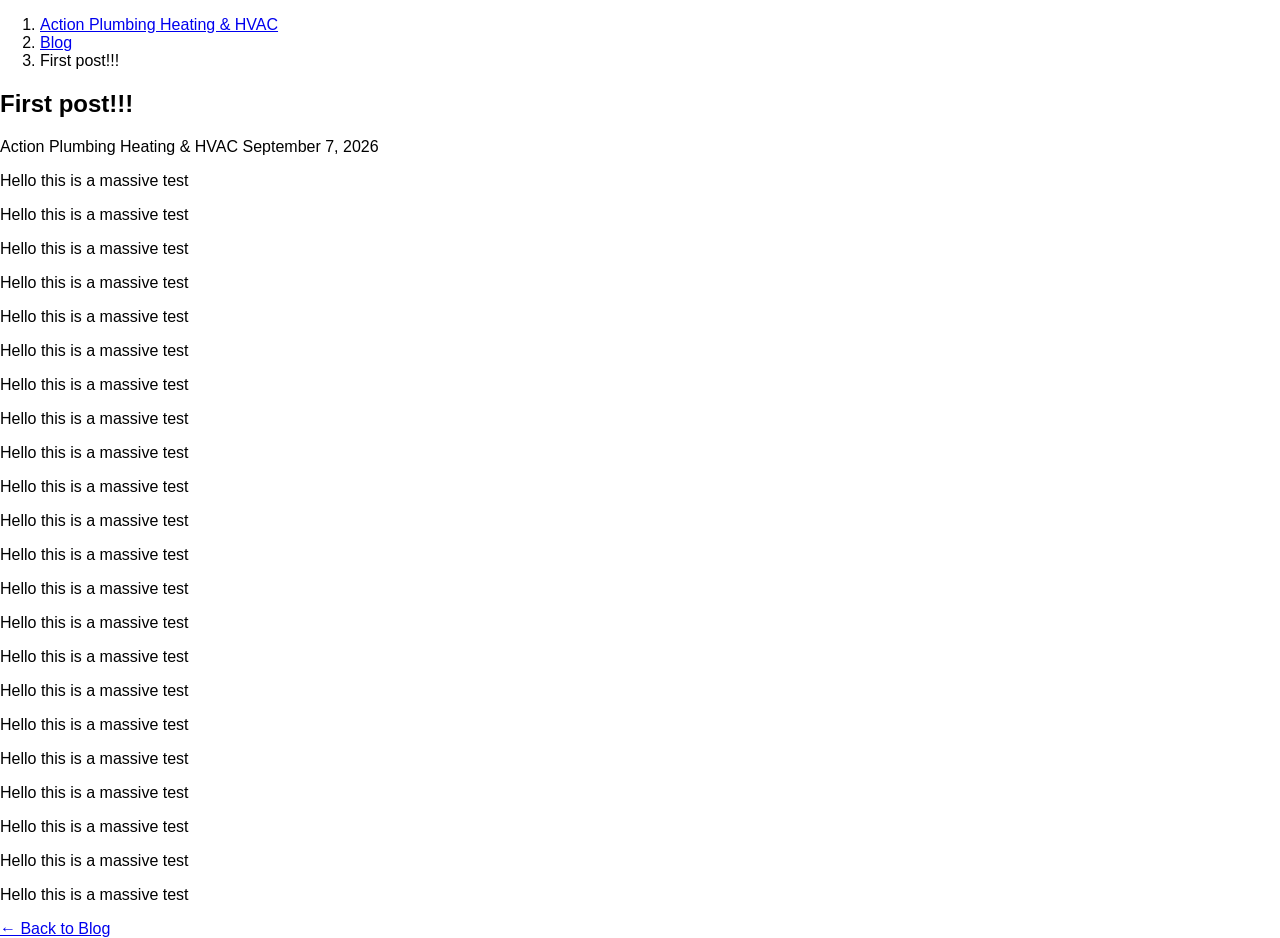
==== blog/first-post/index.html @ 8fc98810 "publish: First post!!!" ====
<!DOCTYPE html>
<html lang="en">
<head>
  <meta charset="UTF-8" />
  <meta name="viewport" content="width=device-width, initial-scale=1.0" />

  <!-- Primary meta -->
  <title>First post!!!</title>
  <meta name="description" content="Hello this is a massive testHello this is a massive testHello this is a massive testHello this is a massive test" />
  <meta name="robots" content="index,follow" />
  <link rel="canonical" href="https://action-plumbing-hvac.pages.dev/blog/first-post" />
  

  <!-- Open Graph -->
  <meta property="og:type" content="article" />
  <meta property="og:title" content="First post!!!" />
  <meta property="og:description" content="Hello this is a massive testHello this is a massive testHello this is a massive testHello this is a massive test" />
  <meta property="og:url" content="https://action-plumbing-hvac.pages.dev/blog/first-post" />
  <meta property="og:site_name" content="Action Plumbing Heating &amp; HVAC" />
  
  
  <meta property="article:published_time" content="2026-09-07T07:51:47.546Z" />
  <meta property="article:modified_time" content="2026-09-07T07:51:47.546Z" />
  <meta property="article:author" content="Action Plumbing Heating &amp; HVAC" />
  

  <!-- Twitter Card -->
  <meta name="twitter:card" content="summary_large_image" />
  <meta name="twitter:title" content="First post!!!" />
  <meta name="twitter:description" content="Hello this is a massive testHello this is a massive testHello this is a massive testHello this is a massive test" />
  
  

  <!-- Structured data -->
  <script type="application/ld+json">
{
  "@context": "https://schema.org",
  "@type": "Article",
  "headline": "First post!!!",
  "url": "https://action-plumbing-hvac.pages.dev/blog/first-post",
  "datePublished": "2026-09-07T07:51:47.546Z",
  "dateModified": "2026-09-07T07:51:47.546Z",
  "mainEntityOfPage": {
    "@type": "WebPage",
    "@id": "https://action-plumbing-hvac.pages.dev/blog/first-post"
  },
  "author": {
    "@type": "Organization",
    "name": "Action Plumbing Heating & HVAC"
  },
  "publisher": {
    "@type": "Organization",
    "name": "Action Plumbing Heating & HVAC",
    "url": "https://action-plumbing-hvac.pages.dev"
  }
}
  </script>
  <script type="application/ld+json">
{
  "@context": "https://schema.org",
  "@type": "BreadcrumbList",
  "itemListElement": [
    {
      "@type": "ListItem",
      "position": 1,
      "name": "Action Plumbing Heating & HVAC",
      "item": "https://action-plumbing-hvac.pages.dev"
    },
    {
      "@type": "ListItem",
      "position": 2,
      "name": "Blog",
      "item": "https://action-plumbing-hvac.pages.dev/blog"
    },
    {
      "@type": "ListItem",
      "position": 3,
      "name": "First post!!!",
      "item": "https://action-plumbing-hvac.pages.dev/blog/first-post"
    }
  ]
}
  </script>

  <!-- Stylesheet — inherits from site root -->
  <link rel="stylesheet" href="/styles.css" />
  <link rel="alternate" type="application/rss+xml" href="/feed.xml" title="Action Plumbing Heating &amp; HVAC Blog" />
</head>
<body>
  <!-- Site-wide header injected by the static site wrapper -->
  <div id="site-header-placeholder"></div>

  <main>
    <article itemscope itemtype="https://schema.org/Article">
      <header class="post-header">
        <nav class="breadcrumb" aria-label="Breadcrumb">
          <ol itemscope itemtype="https://schema.org/BreadcrumbList">
            <li itemprop="itemListElement" itemscope itemtype="https://schema.org/ListItem">
              <a itemprop="item" href="/"><span itemprop="name">Action Plumbing Heating &amp; HVAC</span></a>
              <meta itemprop="position" content="1" />
            </li>
            <li itemprop="itemListElement" itemscope itemtype="https://schema.org/ListItem">
              <a itemprop="item" href="/blog"><span itemprop="name">Blog</span></a>
              <meta itemprop="position" content="2" />
            </li>
            <li itemprop="itemListElement" itemscope itemtype="https://schema.org/ListItem">
              <span itemprop="name">First post!!!</span>
              <meta itemprop="item" content="https://action-plumbing-hvac.pages.dev/blog/first-post" />
              <meta itemprop="position" content="3" />
            </li>
          </ol>
        </nav>

        <h1 itemprop="headline">First post!!!</h1>

        <div class="post-meta">
          <span class="post-author" itemprop="author" itemscope itemtype="https://schema.org/Person">
            <span itemprop="name">Action Plumbing Heating &amp; HVAC</span>
          </span>
          <time
            class="post-date"
            datetime="2026-09-07T07:51:47.546Z"
            itemprop="datePublished"
          >September 7, 2026</time>
          <meta itemprop="dateModified" content="2026-09-07T07:51:47.546Z" />
          <link itemprop="mainEntityOfPage" href="https://action-plumbing-hvac.pages.dev/blog/first-post" />
        </div>
      </header>

      

      <div class="post-body" itemprop="articleBody">
        <p>Hello this is a massive test</p><p>Hello this is a massive test</p><p>Hello this is a massive test</p><p>Hello this is a massive test</p><p>Hello this is a massive test</p><p>Hello this is a massive test</p><p>Hello this is a massive test</p><p>Hello this is a massive test</p><p>Hello this is a massive test</p><p>Hello this is a massive test</p><p>Hello this is a massive test</p><p>Hello this is a massive test</p><p>Hello this is a massive test</p><p>Hello this is a massive test</p><p>Hello this is a massive test</p><p>Hello this is a massive test</p><p>Hello this is a massive test</p><p>Hello this is a massive test</p><p>Hello this is a massive test</p><p>Hello this is a massive test</p><p>Hello this is a massive test</p><p>Hello this is a massive test</p>
      </div>

      <footer class="post-footer">
        
        <a href="/blog" class="back-to-blog">← Back to Blog</a>
      </footer>
    </article>
  </main>

  <!-- Site-wide footer injected by the static site wrapper -->
  <div id="site-footer-placeholder"></div>
</body>
</html>
---- styles.css ----
/* Client site styles — customize per client */
body { font-family: -apple-system, sans-serif; margin: 0; }
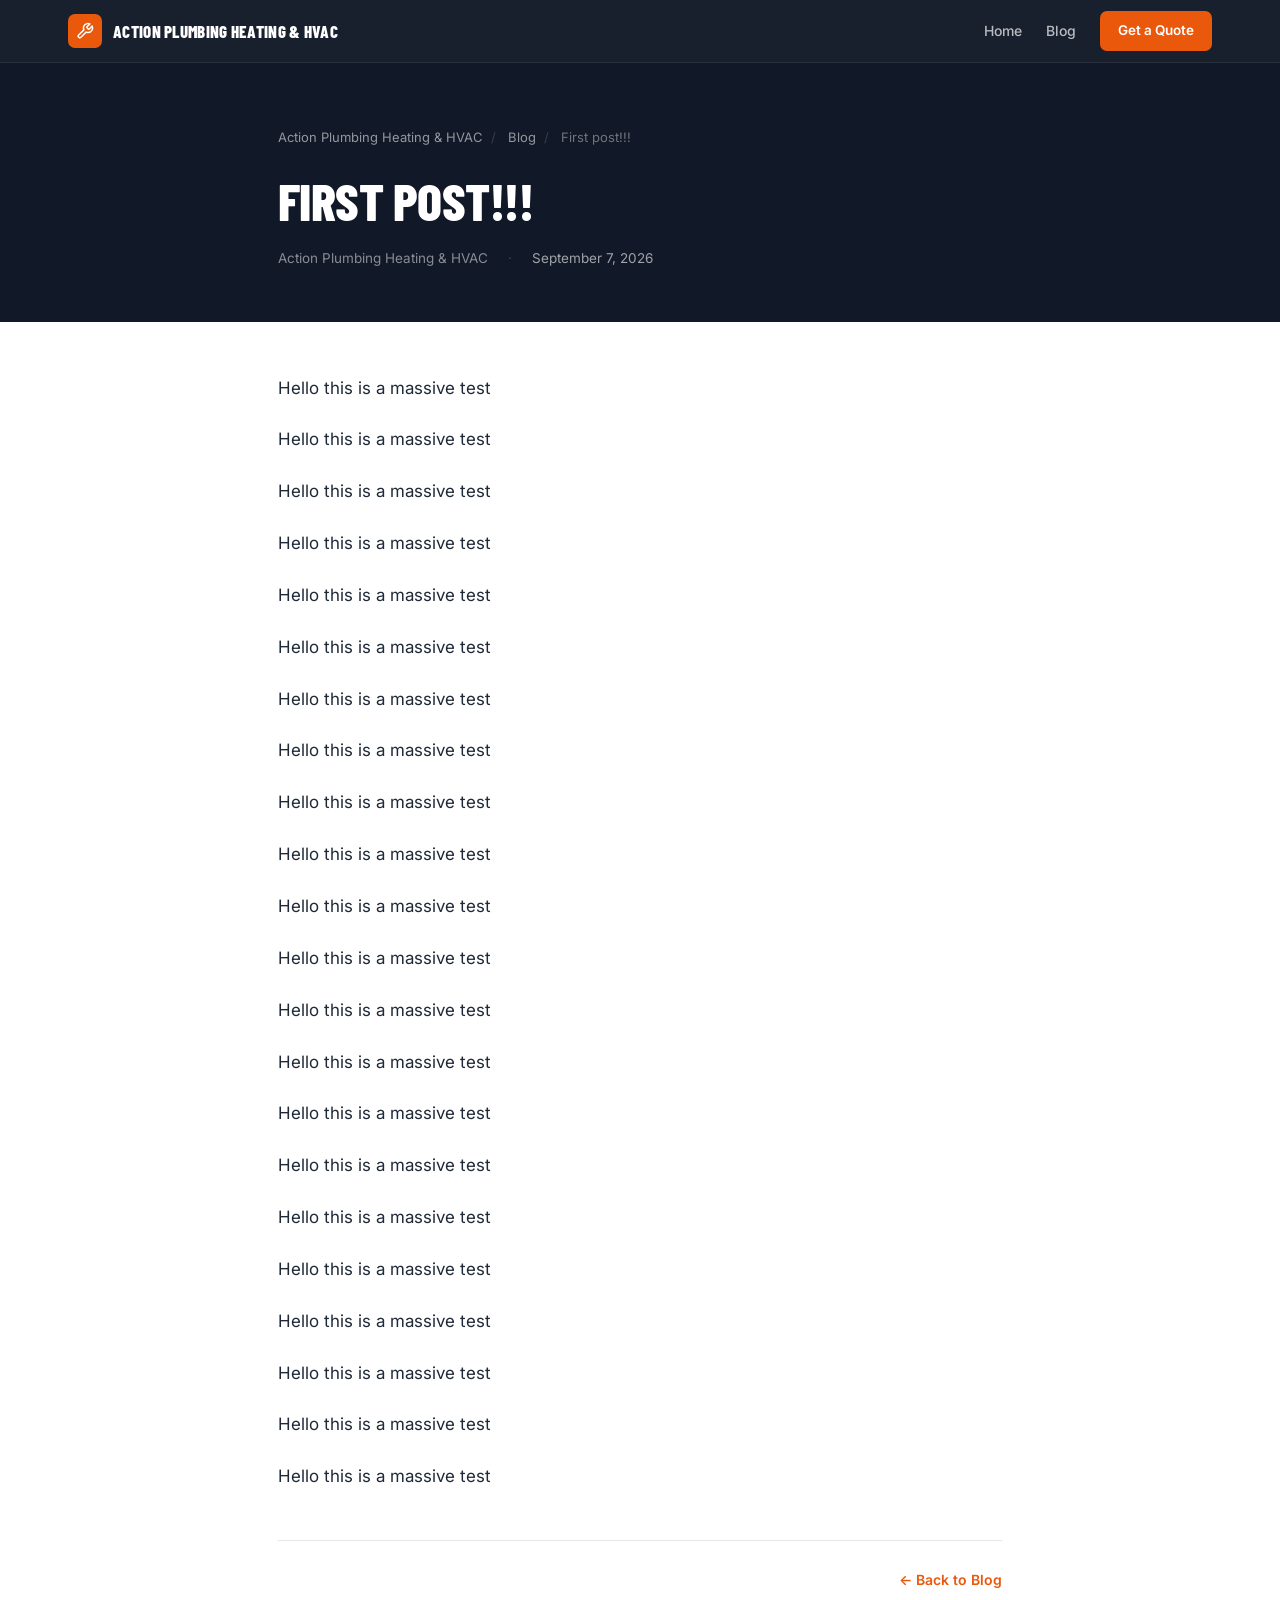
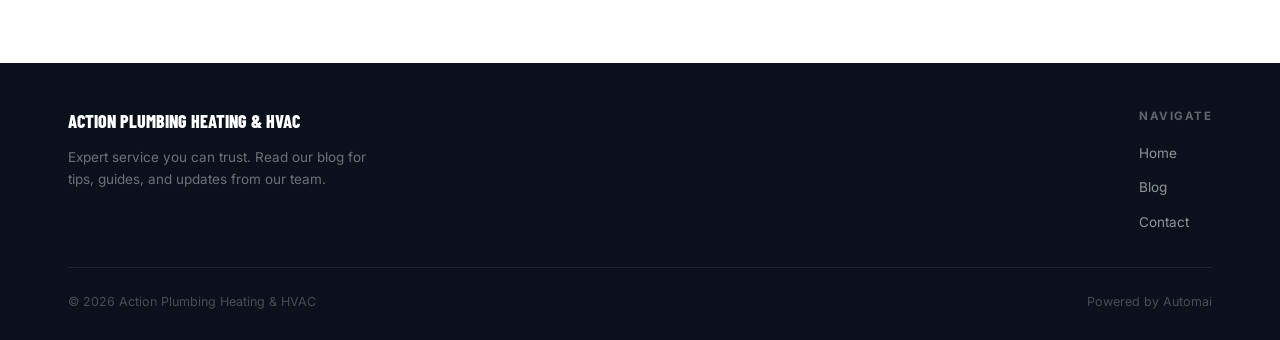
==== commit 4629cf26: "re-render all posts (1)" ====
--- a/blog/first-post/index.html
+++ b/blog/first-post/index.html
@@ -3,15 +3,11 @@
 <head>
   <meta charset="UTF-8" />
   <meta name="viewport" content="width=device-width, initial-scale=1.0" />
-
-  <!-- Primary meta -->
   <title>First post!!!</title>
   <meta name="description" content="Hello this is a massive testHello this is a massive testHello this is a massive testHello this is a massive test" />
   <meta name="robots" content="index,follow" />
   <link rel="canonical" href="https://action-plumbing-hvac.pages.dev/blog/first-post" />
   
-
-  <!-- Open Graph -->
   <meta property="og:type" content="article" />
   <meta property="og:title" content="First post!!!" />
   <meta property="og:description" content="Hello this is a massive testHello this is a massive testHello this is a massive testHello this is a massive test" />
@@ -20,26 +16,20 @@
   
   
   <meta property="article:published_time" content="2026-09-07T07:51:47.546Z" />
-  <meta property="article:modified_time" content="2026-09-07T07:51:47.546Z" />
+  <meta property="article:modified_time" content="2026-09-07T07:57:54.895Z" />
   <meta property="article:author" content="Action Plumbing Heating &amp; HVAC" />
   
-
-  <!-- Twitter Card -->
   <meta name="twitter:card" content="summary_large_image" />
   <meta name="twitter:title" content="First post!!!" />
   <meta name="twitter:description" content="Hello this is a massive testHello this is a massive testHello this is a massive testHello this is a massive test" />
   
-  
-
-  <!-- Structured data -->
-  <script type="application/ld+json">
-{
+  <script type="application/ld+json">{
   "@context": "https://schema.org",
   "@type": "Article",
   "headline": "First post!!!",
   "url": "https://action-plumbing-hvac.pages.dev/blog/first-post",
   "datePublished": "2026-09-07T07:51:47.546Z",
-  "dateModified": "2026-09-07T07:51:47.546Z",
+  "dateModified": "2026-09-07T07:57:54.895Z",
   "mainEntityOfPage": {
     "@type": "WebPage",
     "@id": "https://action-plumbing-hvac.pages.dev/blog/first-post"
@@ -53,10 +43,8 @@
     "name": "Action Plumbing Heating & HVAC",
     "url": "https://action-plumbing-hvac.pages.dev"
   }
-}
-  </script>
-  <script type="application/ld+json">
-{
+}</script>
+  <script type="application/ld+json">{
   "@context": "https://schema.org",
   "@type": "BreadcrumbList",
   "itemListElement": [
@@ -79,68 +67,168 @@
       "item": "https://action-plumbing-hvac.pages.dev/blog/first-post"
     }
   ]
-}
-  </script>
-
-  <!-- Stylesheet — inherits from site root -->
-  <link rel="stylesheet" href="/styles.css" />
+}</script>
   <link rel="alternate" type="application/rss+xml" href="/feed.xml" title="Action Plumbing Heating &amp; HVAC Blog" />
+  <link rel="preconnect" href="https://fonts.googleapis.com">
+<link rel="preconnect" href="https://fonts.gstatic.com" crossorigin>
+<link href="https://fonts.googleapis.com/css2?family=Barlow+Condensed:wght@600;700;800;900&family=Inter:wght@400;500;600&display=swap" rel="stylesheet">
+  
+<style>
+:root{--dark:#111827;--dark2:#1f2937;--orange:#ea580c;--orange-dark:#c2410c;--orange-light:#fff7ed;--gray:#6b7280;--border:#e5e7eb;--bg:#f9fafb;--white:#ffffff;--radius:12px;--maxw:860px;}
+*{box-sizing:border-box;margin:0;padding:0;}
+html{scroll-behavior:smooth;}
+body{font-family:'Inter',-apple-system,sans-serif;color:#111827;background:var(--white);line-height:1.6;}
+h1,h2,h3,h4{font-family:'Barlow Condensed',sans-serif;line-height:1.1;letter-spacing:-0.01em;}
+a{color:inherit;text-decoration:none;}
+img{max-width:100%;display:block;}
+
+/* NAV */
+nav.blog-nav{position:sticky;top:0;z-index:100;background:rgba(17,24,39,0.97);backdrop-filter:blur(12px);border-bottom:1px solid rgba(255,255,255,0.07);}
+.blog-nav-inner{max-width:1200px;margin:0 auto;padding:0 28px;display:flex;align-items:center;height:62px;gap:24px;}
+.blog-nav-logo{display:flex;align-items:center;gap:11px;}
+.blog-nav-mark{width:34px;height:34px;border-radius:7px;background:var(--orange);display:flex;align-items:center;justify-content:center;flex-shrink:0;}
+.blog-nav-mark svg{width:18px;height:18px;color:#fff;}
+.blog-nav-name{font-family:'Barlow Condensed',sans-serif;font-size:17px;font-weight:800;color:#fff;text-transform:uppercase;letter-spacing:0.3px;line-height:1.2;}
+.blog-nav-name span{display:block;font-size:11px;color:rgba(255,255,255,0.45);font-weight:400;text-transform:none;letter-spacing:0;}
+.blog-nav-links{display:flex;gap:24px;list-style:none;margin-left:auto;}
+.blog-nav-links a{color:rgba(255,255,255,0.7);font-size:14px;font-weight:500;transition:color .15s;}
+.blog-nav-links a:hover,.blog-nav-links a[aria-current]{color:#fff;}
+.blog-nav-cta{background:var(--orange);color:#fff;padding:9px 18px;border-radius:7px;font-size:13.5px;font-weight:600;transition:background .15s;white-space:nowrap;}
+.blog-nav-cta:hover{background:var(--orange-dark);}
+
+/* FOOTER */
+.blog-footer{background:#0b111c;padding:44px 0 28px;}
+.blog-footer-inner{max-width:1200px;margin:0 auto;padding:0 28px;}
+.blog-footer-top{display:flex;justify-content:space-between;align-items:flex-start;gap:40px;padding-bottom:32px;border-bottom:1px solid rgba(255,255,255,0.08);}
+.blog-footer-brand{font-family:'Barlow Condensed',sans-serif;font-size:18px;font-weight:800;color:#fff;text-transform:uppercase;margin-bottom:10px;}
+.blog-footer-desc{color:rgba(255,255,255,0.4);font-size:13.5px;max-width:320px;line-height:1.65;}
+.blog-footer-links{display:flex;gap:40px;}
+.blog-footer-col h5{font-size:11.5px;color:rgba(255,255,255,0.35);text-transform:uppercase;letter-spacing:1.5px;font-weight:700;margin-bottom:14px;}
+.blog-footer-col ul{list-style:none;display:flex;flex-direction:column;gap:9px;}
+.blog-footer-col a{color:rgba(255,255,255,0.55);font-size:13.5px;transition:color .15s;}
+.blog-footer-col a:hover{color:#fff;}
+.blog-footer-bottom{padding-top:24px;display:flex;justify-content:space-between;color:rgba(255,255,255,0.25);font-size:12.5px;}
+
+@media(max-width:640px){.blog-nav-links,.blog-nav-cta{display:none;}.blog-footer-top{flex-direction:column;}.blog-footer-links{gap:24px;}.blog-footer-bottom{flex-direction:column;gap:8px;}}
+</style>
+  <style>
+  .post-hero{background:var(--dark);padding:64px 0 52px;}
+  .post-hero-inner{max-width:780px;margin:0 auto;padding:0 28px;}
+  .post-breadcrumb{display:flex;align-items:center;gap:8px;font-size:13px;color:rgba(255,255,255,0.4);margin-bottom:24px;list-style:none;}
+  .post-breadcrumb a{color:rgba(255,255,255,0.55);transition:color .15s;}
+  .post-breadcrumb a:hover{color:#fff;}
+  .post-breadcrumb li+li::before{content:'/';margin-right:8px;opacity:0.4;}
+  .post-hero-tags{display:flex;gap:8px;flex-wrap:wrap;margin-bottom:18px;}
+  .post-hero-tag{background:rgba(234,88,12,0.2);color:var(--orange);font-size:11.5px;font-weight:600;padding:4px 10px;border-radius:6px;text-transform:uppercase;letter-spacing:0.5px;}
+  .post-hero h1{font-family:'Barlow Condensed',sans-serif;font-size:clamp(32px,5vw,52px);font-weight:800;color:#fff;text-transform:uppercase;margin-bottom:20px;line-height:1.08;}
+  .post-hero-meta{display:flex;align-items:center;gap:20px;color:rgba(255,255,255,0.5);font-size:13.5px;}
+  .post-hero-meta time{color:rgba(255,255,255,0.6);}
+  .post-hero-meta .dot{color:rgba(255,255,255,0.2);}
+  .post-cover-wrap{max-width:780px;margin:0 auto;padding:0 28px;}
+  .post-cover{width:100%;max-height:460px;object-fit:cover;border-radius:0 0 16px 16px;display:block;}
+  .post-content{max-width:780px;margin:0 auto;padding:52px 28px 72px;}
+  .post-body{font-size:17px;line-height:1.75;color:#1f2937;}
+  .post-body h2{font-family:'Barlow Condensed',sans-serif;font-size:clamp(26px,3vw,34px);font-weight:700;color:var(--dark);text-transform:uppercase;margin:2em 0 0.6em;}
+  .post-body h3{font-family:'Barlow Condensed',sans-serif;font-size:clamp(22px,2.5vw,28px);font-weight:700;color:var(--dark);text-transform:uppercase;margin:1.8em 0 0.5em;}
+  .post-body p{margin-bottom:1.3em;}
+  .post-body ul,.post-body ol{margin:0 0 1.3em 1.5em;}
+  .post-body li{margin-bottom:0.4em;}
+  .post-body a{color:var(--orange);text-decoration:underline;text-underline-offset:3px;}
+  .post-body blockquote{border-left:3px solid var(--orange);margin:1.8em 0;padding:16px 24px;background:var(--orange-light);border-radius:0 10px 10px 0;font-style:italic;color:var(--gray);}
+  .post-body img{border-radius:10px;margin:2em 0;}
+  .post-body hr{border:none;border-top:1px solid var(--border);margin:2.5em 0;}
+  .post-body code{background:var(--bg);border:1px solid var(--border);border-radius:5px;padding:2px 6px;font-size:0.9em;font-family:monospace;}
+  .post-body pre{background:var(--dark);color:#e5e7eb;padding:20px 24px;border-radius:10px;overflow-x:auto;margin:1.5em 0;}
+  .post-body pre code{background:none;border:none;padding:0;color:inherit;}
+  .post-footer-bar{border-top:1px solid var(--border);padding-top:28px;margin-top:48px;display:flex;align-items:center;justify-content:space-between;gap:16px;flex-wrap:wrap;}
+  .post-tags-row{display:flex;gap:8px;flex-wrap:wrap;}
+  .post-tag{background:var(--bg);border:1px solid var(--border);color:var(--gray);font-size:12.5px;padding:4px 12px;border-radius:20px;}
+  .back-link{display:inline-flex;align-items:center;gap:6px;color:var(--orange);font-size:14px;font-weight:600;transition:gap .15s;}
+  .back-link:hover{gap:10px;}
+  @media(max-width:640px){.post-hero{padding:48px 0 36px;}.post-content{padding:36px 20px 56px;}.post-hero-inner,.post-cover-wrap{padding:0 20px;}}
+  </style>
 </head>
 <body>
-  <!-- Site-wide header injected by the static site wrapper -->
-  <div id="site-header-placeholder"></div>
-
-  <main>
-    <article itemscope itemtype="https://schema.org/Article">
-      <header class="post-header">
-        <nav class="breadcrumb" aria-label="Breadcrumb">
-          <ol itemscope itemtype="https://schema.org/BreadcrumbList">
-            <li itemprop="itemListElement" itemscope itemtype="https://schema.org/ListItem">
-              <a itemprop="item" href="/"><span itemprop="name">Action Plumbing Heating &amp; HVAC</span></a>
-              <meta itemprop="position" content="1" />
-            </li>
-            <li itemprop="itemListElement" itemscope itemtype="https://schema.org/ListItem">
-              <a itemprop="item" href="/blog"><span itemprop="name">Blog</span></a>
-              <meta itemprop="position" content="2" />
-            </li>
-            <li itemprop="itemListElement" itemscope itemtype="https://schema.org/ListItem">
-              <span itemprop="name">First post!!!</span>
-              <meta itemprop="item" content="https://action-plumbing-hvac.pages.dev/blog/first-post" />
-              <meta itemprop="position" content="3" />
-            </li>
-          </ol>
-        </nav>
-
-        <h1 itemprop="headline">First post!!!</h1>
-
-        <div class="post-meta">
-          <span class="post-author" itemprop="author" itemscope itemtype="https://schema.org/Person">
-            <span itemprop="name">Action Plumbing Heating &amp; HVAC</span>
-          </span>
-          <time
-            class="post-date"
-            datetime="2026-09-07T07:51:47.546Z"
-            itemprop="datePublished"
-          >September 7, 2026</time>
-          <meta itemprop="dateModified" content="2026-09-07T07:51:47.546Z" />
-          <link itemprop="mainEntityOfPage" href="https://action-plumbing-hvac.pages.dev/blog/first-post" />
+<nav class="blog-nav">
+  <div class="blog-nav-inner">
+    <a href="https://action-plumbing-hvac.pages.dev/" class="blog-nav-logo">
+      <div class="blog-nav-mark">
+        <svg viewBox="0 0 24 24" fill="none" stroke="currentColor" stroke-width="2" stroke-linecap="round" stroke-linejoin="round"><path d="M14.7 6.3a1 1 0 0 0 0 1.4l1.6 1.6a1 1 0 0 0 1.4 0l3.77-3.77a6 6 0 0 1-7.94 7.94l-6.91 6.91a2.12 2.12 0 0 1-3-3l6.91-6.91a6 6 0 0 1 7.94-7.94l-3.76 3.76z"/></svg>
+      </div>
+      <div class="blog-nav-name">Action Plumbing Heating &amp; HVAC</div>
+    </a>
+    <ul class="blog-nav-links">
+      <li><a href="https://action-plumbing-hvac.pages.dev/">Home</a></li>
+      <li><a href="/blog" >Blog</a></li>
+    </ul>
+    <a href="https://action-plumbing-hvac.pages.dev/#contact" class="blog-nav-cta">Get a Quote</a>
+  </div>
+</nav>
+
+<div class="post-hero">
+  <div class="post-hero-inner">
+    <ol class="post-breadcrumb" itemscope itemtype="https://schema.org/BreadcrumbList">
+      <li itemprop="itemListElement" itemscope itemtype="https://schema.org/ListItem">
+        <a itemprop="item" href="https://action-plumbing-hvac.pages.dev/"><span itemprop="name">Action Plumbing Heating &amp; HVAC</span></a>
+        <meta itemprop="position" content="1" />
+      </li>
+      <li itemprop="itemListElement" itemscope itemtype="https://schema.org/ListItem">
+        <a itemprop="item" href="/blog"><span itemprop="name">Blog</span></a>
+        <meta itemprop="position" content="2" />
+      </li>
+      <li itemprop="itemListElement" itemscope itemtype="https://schema.org/ListItem">
+        <span itemprop="name">First post!!!</span>
+        <meta itemprop="item" content="https://action-plumbing-hvac.pages.dev/blog/first-post" />
+        <meta itemprop="position" content="3" />
+      </li>
+    </ol>
+    
+    <h1 itemprop="headline">First post!!!</h1>
+    <div class="post-hero-meta">
+      <span itemprop="author" itemscope itemtype="https://schema.org/Person"><span itemprop="name">Action Plumbing Heating &amp; HVAC</span></span>
+      <span class="dot">·</span>
+      <time datetime="2026-09-07T07:51:47.546Z" itemprop="datePublished">September 7, 2026</time>
+      <meta itemprop="dateModified" content="2026-09-07T07:57:54.895Z" />
+      <link itemprop="mainEntityOfPage" href="https://action-plumbing-hvac.pages.dev/blog/first-post" />
+    </div>
+  </div>
+</div>
+
+
+
+<article class="post-content" itemscope itemtype="https://schema.org/Article">
+  <div class="post-body" itemprop="articleBody">
+    <p>Hello this is a massive test</p><p>Hello this is a massive test</p><p>Hello this is a massive test</p><p>Hello this is a massive test</p><p>Hello this is a massive test</p><p>Hello this is a massive test</p><p>Hello this is a massive test</p><p>Hello this is a massive test</p><p>Hello this is a massive test</p><p>Hello this is a massive test</p><p>Hello this is a massive test</p><p>Hello this is a massive test</p><p>Hello this is a massive test</p><p>Hello this is a massive test</p><p>Hello this is a massive test</p><p>Hello this is a massive test</p><p>Hello this is a massive test</p><p>Hello this is a massive test</p><p>Hello this is a massive test</p><p>Hello this is a massive test</p><p>Hello this is a massive test</p><p>Hello this is a massive test</p>
+  </div>
+  <div class="post-footer-bar">
+    <span></span>
+    <a href="/blog" class="back-link">← Back to Blog</a>
+  </div>
+</article>
+
+<footer class="blog-footer">
+  <div class="blog-footer-inner">
+    <div class="blog-footer-top">
+      <div>
+        <div class="blog-footer-brand">Action Plumbing Heating &amp; HVAC</div>
+        <p class="blog-footer-desc">Expert service you can trust. Read our blog for tips, guides, and updates from our team.</p>
+      </div>
+      <div class="blog-footer-links">
+        <div class="blog-footer-col">
+          <h5>Navigate</h5>
+          <ul>
+            <li><a href="https://action-plumbing-hvac.pages.dev/">Home</a></li>
+            <li><a href="/blog">Blog</a></li>
+            <li><a href="https://action-plumbing-hvac.pages.dev/#contact">Contact</a></li>
+          </ul>
         </div>
-      </header>
-
-      
-
-      <div class="post-body" itemprop="articleBody">
-        <p>Hello this is a massive test</p><p>Hello this is a massive test</p><p>Hello this is a massive test</p><p>Hello this is a massive test</p><p>Hello this is a massive test</p><p>Hello this is a massive test</p><p>Hello this is a massive test</p><p>Hello this is a massive test</p><p>Hello this is a massive test</p><p>Hello this is a massive test</p><p>Hello this is a massive test</p><p>Hello this is a massive test</p><p>Hello this is a massive test</p><p>Hello this is a massive test</p><p>Hello this is a massive test</p><p>Hello this is a massive test</p><p>Hello this is a massive test</p><p>Hello this is a massive test</p><p>Hello this is a massive test</p><p>Hello this is a massive test</p><p>Hello this is a massive test</p><p>Hello this is a massive test</p>
       </div>
-
-      <footer class="post-footer">
-        
-        <a href="/blog" class="back-to-blog">← Back to Blog</a>
-      </footer>
-    </article>
-  </main>
-
-  <!-- Site-wide footer injected by the static site wrapper -->
-  <div id="site-footer-placeholder"></div>
+    </div>
+    <div class="blog-footer-bottom">
+      <span>© 2026 Action Plumbing Heating &amp; HVAC</span>
+      <span>Powered by Automai</span>
+    </div>
+  </div>
+</footer>
 </body>
 </html>
